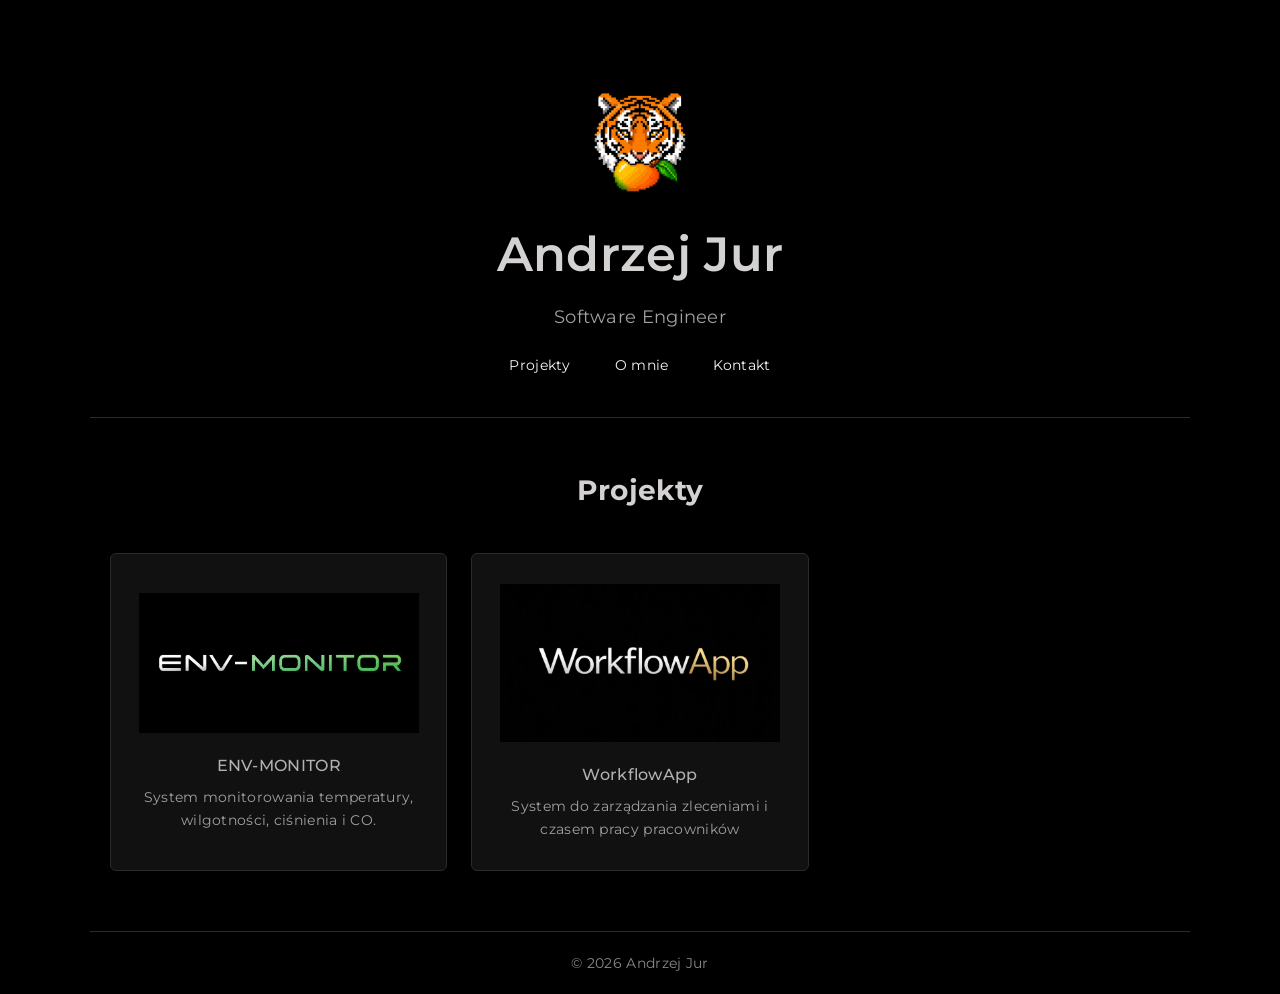
==== index.html @ 6d8a7aa9 "feat: add placeholder card for upcoming project" ====
<!DOCTYPE html>
<html lang="pl">
<head>
    <meta charset="UTF-8">
    <meta name="viewport" content="width=device-width, initial-scale=1.0">
    <title>Projekty - Andrzej Jur</title>
    <link rel="stylesheet" href="style.css?v=3">
    <link href="https://fonts.googleapis.com/css2?family=Montserrat:wght@300;400;600&display=swap" rel="stylesheet">
</head>

<body>

    <header>
        <img src="assets/Tigermango.webp" alt="Logo Tigermango" class="header-logo">

        <h1>Andrzej Jur</h1>
        <p>Software Engineer</p>

        <nav>
            <ul class="nav">
                <li><a href="/">Projekty</a></li>
                <li><a href="/aboutme.html">O mnie</a></li>
                <li><a href="/contact.html">Kontakt</a></li>
            </ul>
        </nav>
    </header>

    <main>
        <section class="page-intro">
            <h2>Projekty</h2>
        </section>

        <section class="projects-grid">
            <a href="/projekty/envmonitor/" class="project-card">
                <img src="assets/env_button_logo.webp" alt="ENV-MONITOR logo">
                <span>ENV-MONITOR</span>
                <p>System monitorowania temperatury, wilgotności, ciśnienia i CO.</p>
            </a>
            <a href="/projekty/WorkflowApp.html" class="project-card">
                <img src="/assets/WorkflowApp_logo.webp" alt="WorkflowApp">
                <span> WorkflowApp</span>
                <p>System do zarządzania zleceniami i czasem pracy pracowników</p>
            </a>
        </section>
    </main>

    <footer>
        <p>© 2026 Andrzej Jur</p>
    </footer>

    <script>
        function closePopup() {
            document.getElementById("popup").classList.add("hidden");
        }
    </script>

</body>
</html>
---- style.css ----
* {
    margin: 0;
    padding: 0;
    box-sizing: border-box;
}

body {
    background-color: #000000;
    color: #d4d1d1;
    line-height: 1.6;
    font-family: 'Montserrat', sans-serif;
    letter-spacing: 0.3px;
}

header,
main,
footer {
    max-width: 1100px;
    margin: 0 auto;
    padding: 20px;
}

header {
    border-bottom: 1px solid #2a2a2a;
    padding: 80px 20px 40px;
}

.header-logo {
    display: block;
    width: 120px;
    height: 120px;
    object-fit: cover;
    margin: 0 auto 16px;
    border-radius: 50%;
}

main section:first-of-type {
    margin-top: 30px;
}

section {
    margin-top: 60px;
    text-align: center;
}

section h2,
section p {
    margin-left: auto;
    margin-right: auto;
    max-width: 760px;
}

h1 {
    text-align: center;
    font-size: 48px;
    font-weight: 600;
    margin-bottom: 10px;
}

h2 {
    margin-bottom: 10px;
    font-size: 28px;
}

header p {
    text-align: center;
    color: #a0a0a0;
    font-size: 18px;
}

p {
    font-weight: 400;
}

.nav {
    list-style: none;
    display: flex;
    justify-content: center;
    gap: 20px;
    margin-top: 20px;
}

.nav a {
    text-decoration: none;
    color: #f5f5f5;
    padding: 6px 12px;
    border-radius: 6px;
    font-size: 14px;
}

.nav a:hover {
    background-color: #1f1f1f;
}

footer {
    border-top: 1px solid #2a2a2a;
    margin-top: 40px;
    text-align: center;
    color: #888;
    font-size: 14px;
}

/* Projekty */

.projects-grid {
    display: grid;
    grid-template-columns: repeat(3, 1fr);
    gap: 24px;
    margin-top: 40px;
}

.project-card {
    background-color: #111111;
    border: 1px solid #2a2a2a;
    border-radius: 6px;
    padding: 30px 20px;
    text-decoration: none;
    color: #f5f5f5;

    display: flex;
    flex-direction: column;
    align-items: center;
    justify-content: center;

    transition: 0.25s ease;
}

.project-card img {
    width: 100%;
    max-width: 280px;
    height: auto;
    margin-bottom: 20px;
    transition: 0.25s ease;
}

.project-card span {
    font-size: 16px;
    font-weight: 500;
    opacity: 0.7;
    transition: 0.25s ease;
}

.project-card p {
    font-size: 14px;
    color: #a0a0a0;
    margin-top: 8px;
    text-align: center;
}

.project-card:hover {
    border-color: #666;
    box-shadow: 0 0 25px rgba(255, 255, 255, 0.12);
    transform: translateY(-5px);
}

.project-card:hover span {
    opacity: 1;
}

.project-card:hover img {
    transform: scale(1.05);
}

/* Kontakt */

.contact {
    margin-top: 20px;
    text-align: center;
}

.contact-item {
    display: flex;
    align-items: center;
    justify-content: center;
    gap: 10px;

    background-color: #111111;
    border: 1px solid #2a2a2a;
    border-radius: 6px;
    padding: 15px 20px;

    max-width: 350px;
    margin: 20px auto 0;

    transition: 0.25s ease;
}

.contact-item:hover {
    border-color: #666;
    box-shadow: 0 0 25px rgba(255, 255, 255, 0.12);
    transform: translateY(-3px);
}

.icon {
    width: 20px;
    height: 20px;
    color: #a0a0a0;
    transition: 0.25s ease;
}

.contact-item:hover .icon {
    color: #f5f5f5;
}

.contact-item a {
    color: #f5f5f5;
    text-decoration: none;
    font-size: 16px;
}

.contact-item:hover a {
    color: #ffffff;
}

/* Strona projektu */

.page-intro {
    max-width: 760px;
    margin: 30px auto 0;
}

.project-title-img {
    max-width: 500px;
    width: 100%;
    margin: 0 auto;
    display: block;
}

.project-layout {
    display: grid;
    grid-template-columns: 1.2fr 0.8fr;
    gap: 60px;
    max-width: 1000px;
    margin: 60px auto 0;
}

.project-column {
    text-align: left;
}

.project-column h2 {
    text-align: left;
    margin-top: 30px;
}

.project-column h2:first-child {
    margin-top: 0;
}

.project-column p {
    max-width: none;
    margin-top: 16px;
    text-align: left;
}

.features {
    list-style: none;
    margin-top: 20px;
    padding: 0;
}

.features li {
    margin-top: 12px;
    color: #b0b0b0;
    text-align: left;
}

.project-links {
    margin-top: 40px;
    display: flex;
    justify-content: center;
    gap: 20px;
    flex-wrap: wrap;
}

.project-button {
    background-color: #111111;
    border: 1px solid #2a2a2a;
    color: #f5f5f5;
    padding: 12px 20px;
    text-decoration: none;
    border-radius: 6px;
    font-size: 14px;

    display: inline-flex;
    align-items: center;
    justify-content: center;
    gap: 8px;

    transition: 0.25s ease;
}

.project-button:hover {
    border-color: #666;
    box-shadow: 0 0 20px rgba(255, 255, 255, 0.1);
    transform: translateY(-2px);
}

.icon-button {
    width: 44px;
    height: 44px;
    padding: 0;
}

.icon-button .icon {
    width: 20px;
    height: 20px;
}
/* Popup */

.popup-overlay {
    position: fixed;
    inset: 0;
    background: rgba(0, 0, 0, 0.75);
    display: flex;
    justify-content: center;
    align-items: center;
    z-index: 999;
    padding: 20px;
}

.popup {
    background-color: #111111;
    color: #d4d1d1;
    padding: 32px 28px;
    width: 100%;
    max-width: 460px;
    border: 1px solid #2a2a2a;
    border-radius: 8px;
    text-align: center;
    box-shadow: 0 0 30px rgba(255, 255, 255, 0.10);
}

.popup h2 {
    margin-top: 0;
    margin-bottom: 14px;
    font-size: 26px;
    color: #f5f5f5;
}

.popup p {
    max-width: none;
    color: #a0a0a0;
    font-size: 16px;
    text-align: center;
}

.popup button {
    margin-top: 24px;
    padding: 12px 22px;
    border: 1px solid #2a2a2a;
    background-color: #1a1a1a;
    color: #f5f5f5;
    cursor: pointer;
    border-radius: 6px;
    font-family: 'Montserrat', sans-serif;
    font-size: 14px;
    transition: 0.25s ease;
}

.popup button:hover {
    border-color: #666;
    background-color: #222222;
    box-shadow: 0 0 20px rgba(255, 255, 255, 0.10);
    transform: translateY(-2px);
}

.hidden {
    display: none;
}

/* RWD */

@media (max-width: 900px) {
    .projects-grid {
        grid-template-columns: repeat(2, 1fr);
    }

    .project-layout {
        grid-template-columns: 1fr;
        gap: 40px;
    }
}

@media (max-width: 600px) {
    header,
    main,
    footer {
        padding: 16px;
    }

    header {
        padding-top: 40px;
        padding-bottom: 24px;
    }

    h1 {
        font-size: 32px;
    }

    h2 {
        font-size: 24px;
    }

    header p {
        font-size: 16px;
    }

    section {
        margin-top: 40px;
    }

    section p {
        font-size: 16px;
        text-align: left;
    }

    section h2 {
        text-align: left;
    }

    .nav {
        gap: 10px;
        flex-wrap: wrap;
    }

    .nav a {
        font-size: 14px;
        padding: 6px 8px;
    }

    .projects-grid {
        grid-template-columns: 1fr;
    }

    .project-title-img {
        max-width: 320px;
    }

        .popup-overlay {
        padding: 16px;
        align-items: center;
    }

    .popup {
        padding: 26px 20px;
        max-width: 100%;
        border-radius: 6px;
    }

    .popup h2 {
        font-size: 22px;
        text-align: center;
    }

    .popup p {
        font-size: 15px;
        line-height: 1.6;
        text-align: center;
    }

    .popup button {
        width: 100%;
        padding: 12px 18px;
        font-size: 14px;
    }

}
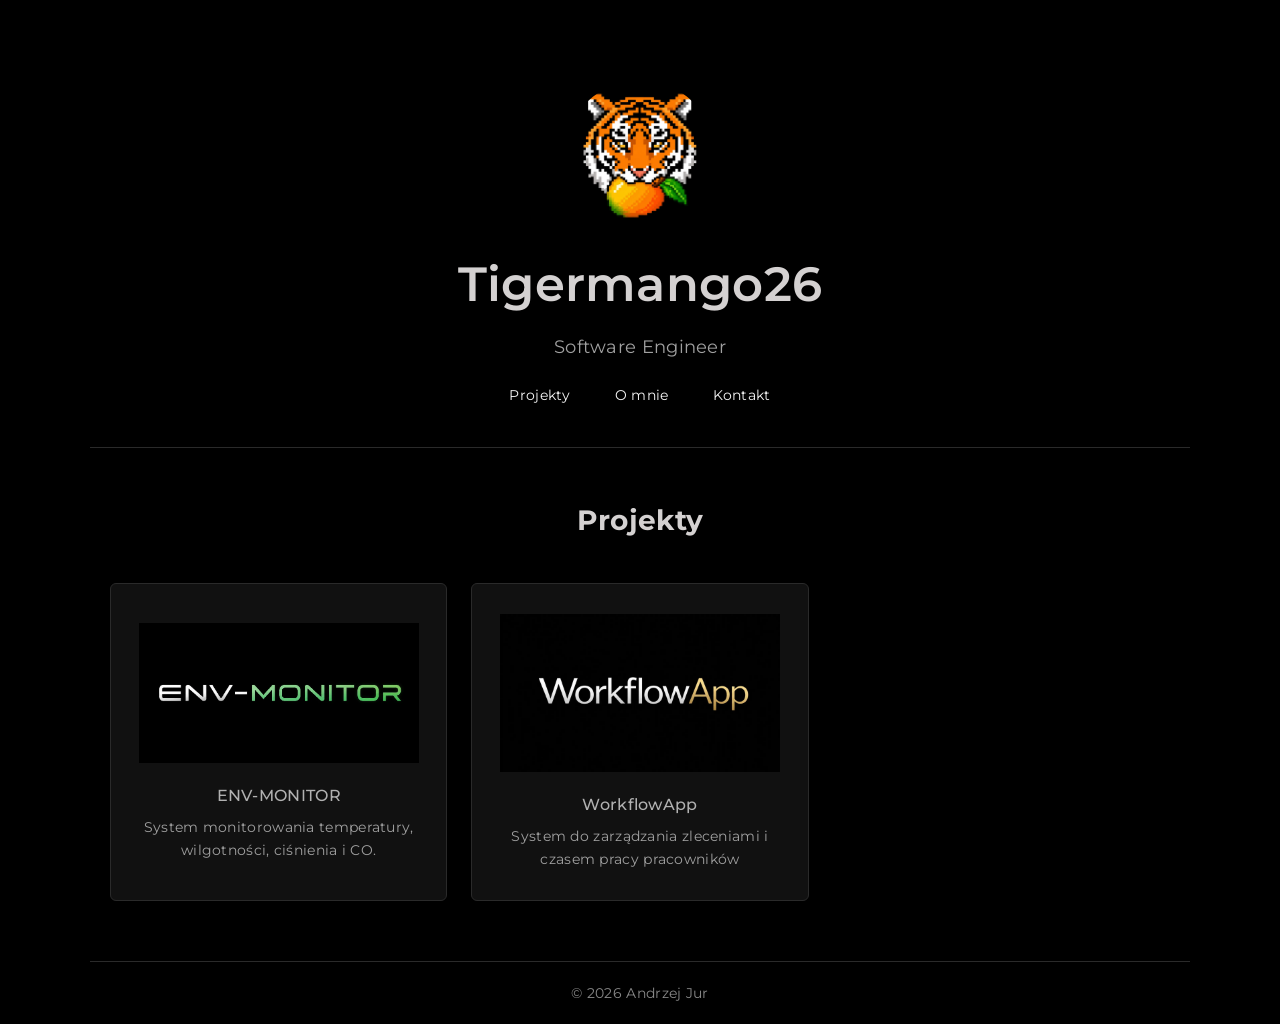
==== commit ef5d7bc0: "feat: add animated logo and  changed description" ====
--- a/index.html
+++ b/index.html
@@ -11,9 +11,9 @@
 <body>
 
     <header>
-        <img src="assets/Tigermango.webp" alt="Logo Tigermango" class="header-logo">
+        <img src="assets/Tigermango_animated.webp" alt="Logo Tigermango" class="header-logo">
 
-        <h1>Andrzej Jur</h1>
+        <h1>Tigermango26</h1>
         <p>Software Engineer</p>
 
         <nav>
--- a/style.css
+++ b/style.css
@@ -27,8 +27,8 @@
 
 .header-logo {
     display: block;
-    width: 120px;
-    height: 120px;
+    width: 150px;
+    height: 150px;
     object-fit: cover;
     margin: 0 auto 16px;
     border-radius: 50%;
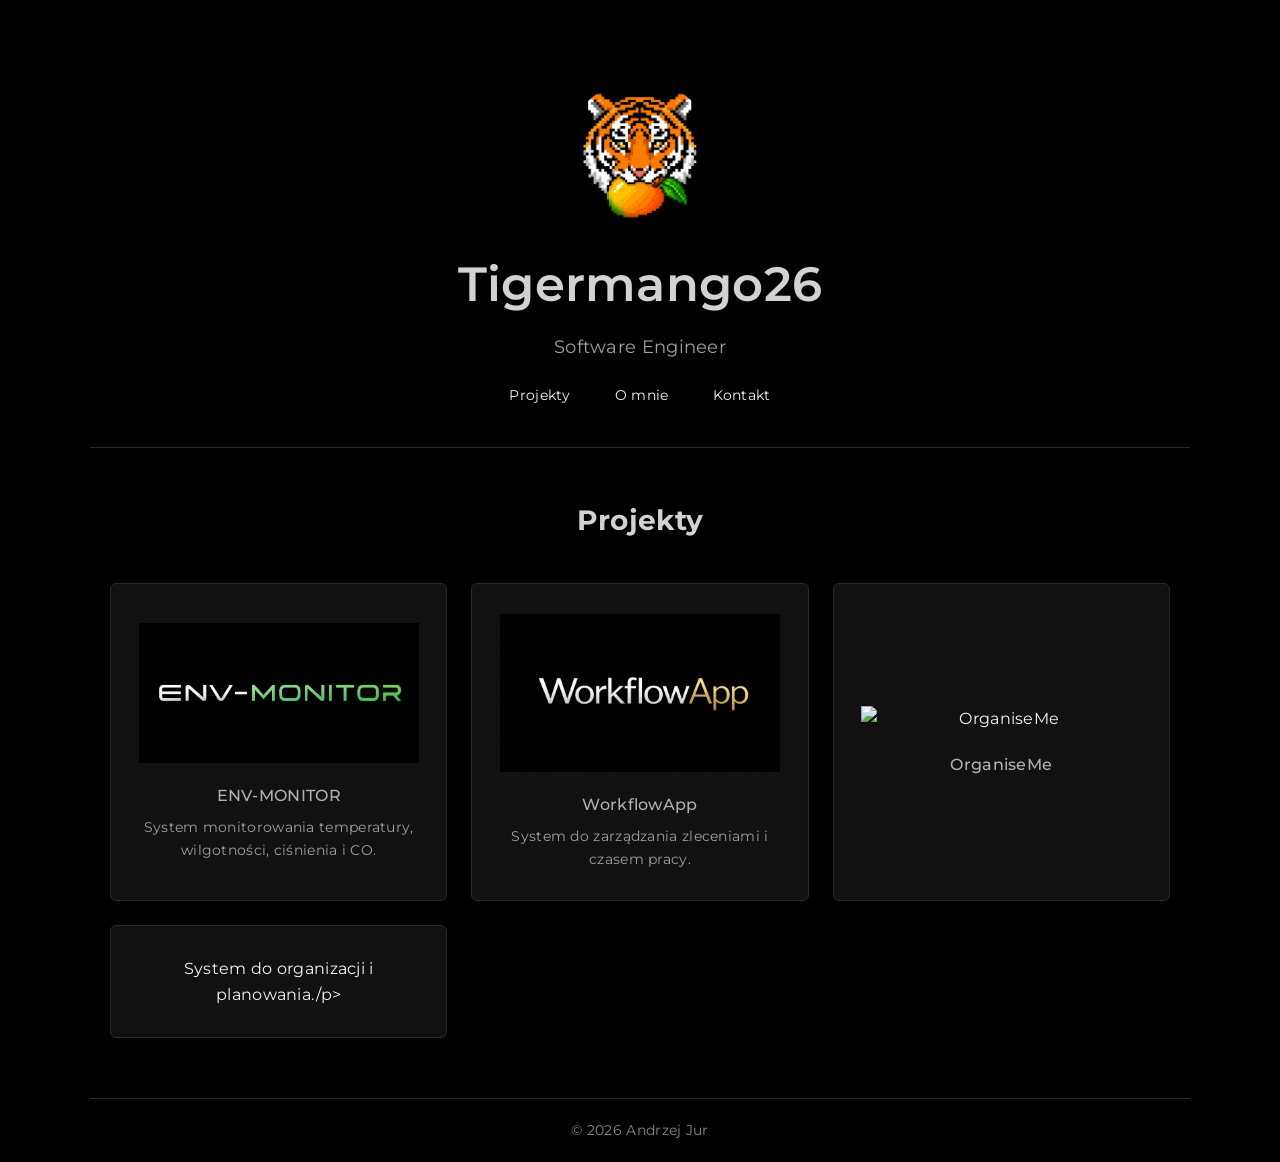
==== commit 748fc831: "feat: adding 2 panels for new projects" ====
--- a/index.html
+++ b/index.html
@@ -38,8 +38,13 @@
             </a>
             <a href="/projekty/WorkflowApp.html" class="project-card">
                 <img src="/assets/WorkflowApp_logo.webp" alt="WorkflowApp">
-                <span> WorkflowApp</span>
-                <p>System do zarządzania zleceniami i czasem pracy pracowników</p>
+                <span>WorkflowApp</span>
+                <p>System do zarządzania zleceniami i czasem pracy.</p>
+            </a>
+                <a href="/projekty/OrganiseMe.html" class="project-card">
+                <img src="/assets/OrganiseMe_logo.webp" alt="OrganiseMe">
+                <span>OrganiseMe</span>
+                <p>System do organizacji i planowania./p>
             </a>
         </section>
     </main>
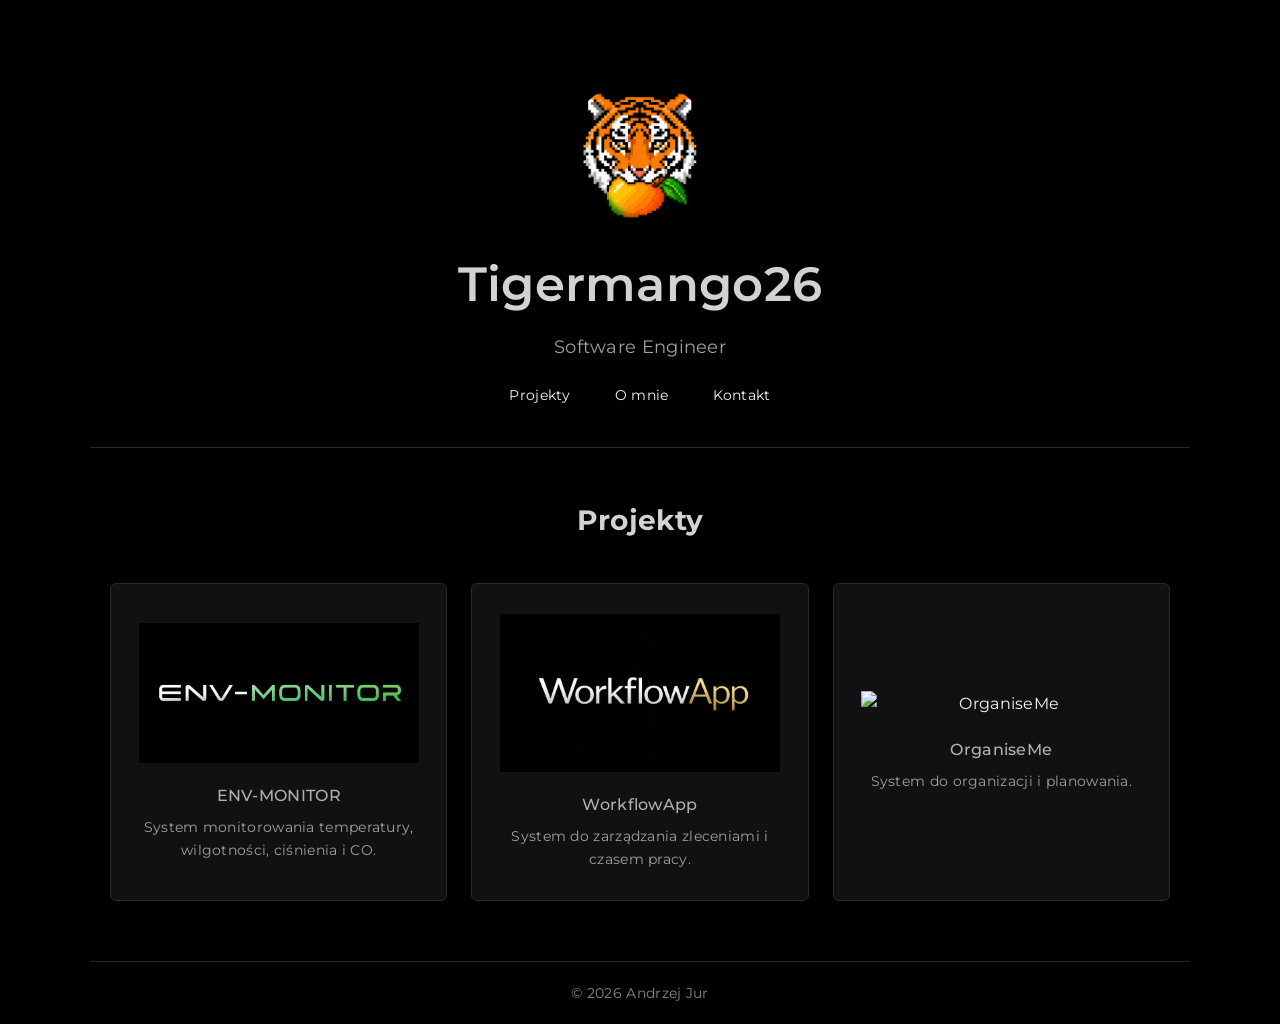
==== commit 7aa0f285: "feat: update project descriptions, media and portfolio grid" ====
--- a/index.html
+++ b/index.html
@@ -6,6 +6,7 @@
     <title>Projekty - Andrzej Jur</title>
     <link rel="stylesheet" href="style.css?v=3">
     <link href="https://fonts.googleapis.com/css2?family=Montserrat:wght@300;400;600&display=swap" rel="stylesheet">
+    <link rel="icon" type="image/jpg" href="assets/favicon.jpg"
 </head>
 
 <body>
@@ -36,15 +37,15 @@
                 <span>ENV-MONITOR</span>
                 <p>System monitorowania temperatury, wilgotności, ciśnienia i CO.</p>
             </a>
-            <a href="/projekty/WorkflowApp.html" class="project-card">
+            <a href="/projekty/workflowapp/" class="project-card">
                 <img src="/assets/WorkflowApp_logo.webp" alt="WorkflowApp">
                 <span>WorkflowApp</span>
                 <p>System do zarządzania zleceniami i czasem pracy.</p>
             </a>
-                <a href="/projekty/OrganiseMe.html" class="project-card">
+                <a href="/projekty/organiseme/" class="project-card">
                 <img src="/assets/OrganiseMe_logo.webp" alt="OrganiseMe">
                 <span>OrganiseMe</span>
-                <p>System do organizacji i planowania./p>
+                <p>System do organizacji i planowania.</p>
             </a>
         </section>
     </main>
--- a/style.css
+++ b/style.css
@@ -98,6 +98,10 @@
     text-align: center;
     color: #888;
     font-size: 14px;
+}
+
+.page-intro p {
+    margin-bottom: 1rem;
 }
 
 /* Projekty */
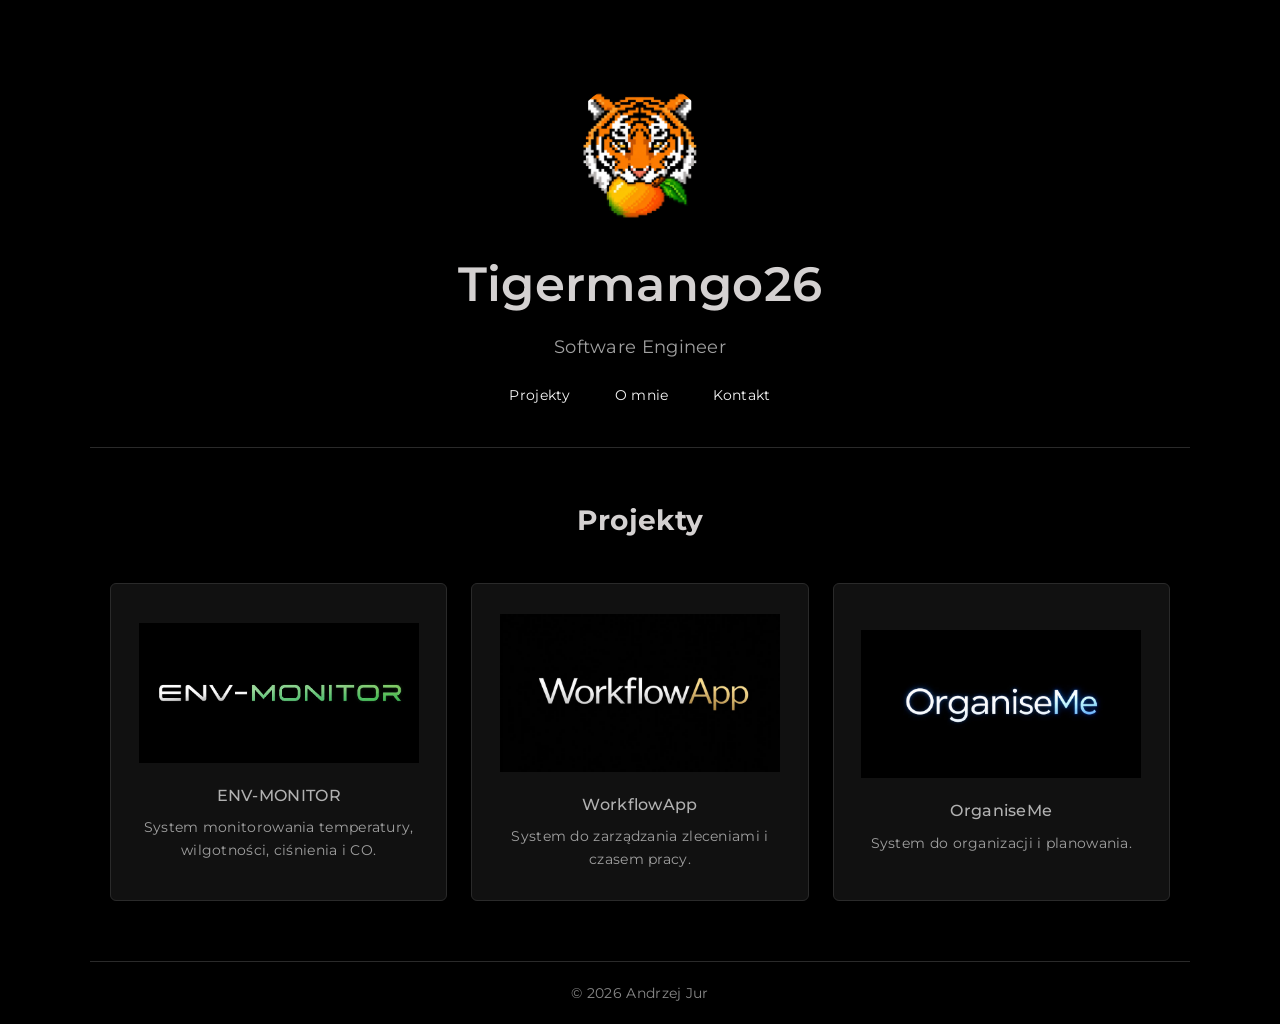
==== commit 23edf2be: "fixed path to picture file" ====
--- a/index.html
+++ b/index.html
@@ -43,7 +43,7 @@
                 <p>System do zarządzania zleceniami i czasem pracy.</p>
             </a>
                 <a href="/projekty/organiseme/" class="project-card">
-                <img src="/assets/OrganiseMe_logo.webp" alt="OrganiseMe">
+                <img src="/assets/organiseme_logo.webp" alt="OrganiseMe">
                 <span>OrganiseMe</span>
                 <p>System do organizacji i planowania.</p>
             </a>
@@ -61,4 +61,4 @@
     </script>
 
 </body>
-</html>+</html>
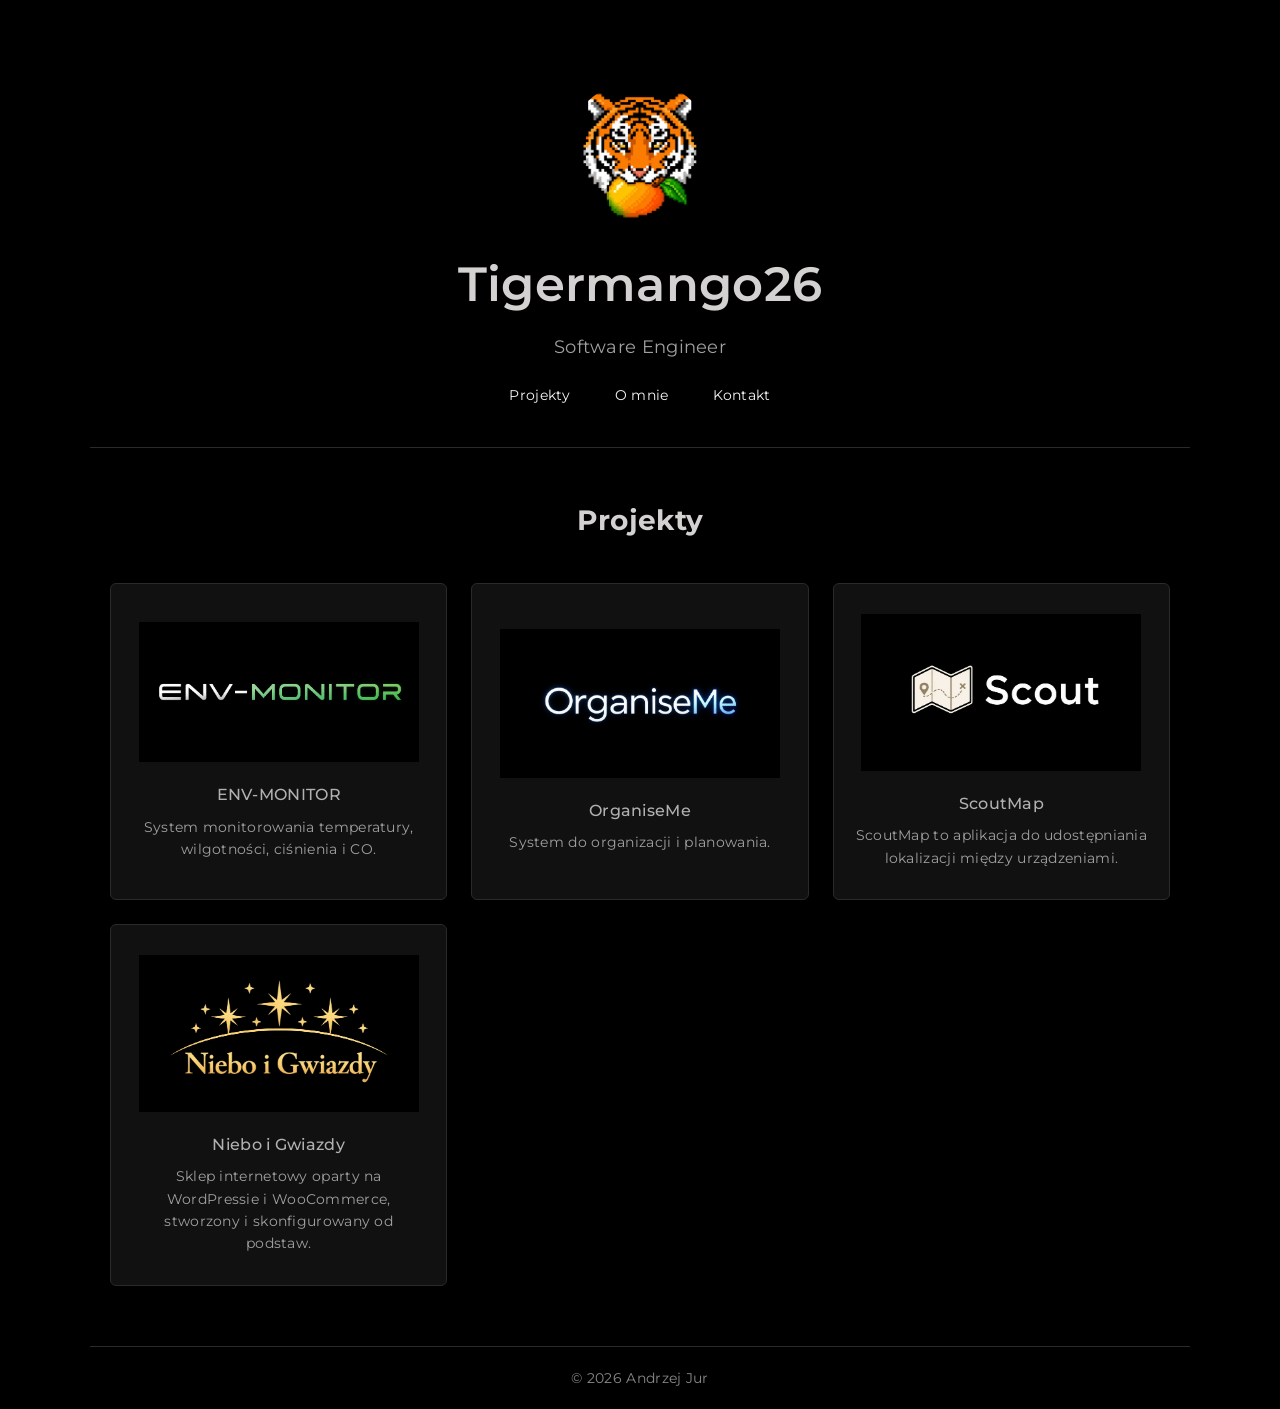
==== commit c7748fd0: "Update portfolio content and project layout" ====
--- a/index.html
+++ b/index.html
@@ -37,16 +37,27 @@
                 <span>ENV-MONITOR</span>
                 <p>System monitorowania temperatury, wilgotności, ciśnienia i CO.</p>
             </a>
-            <a href="/projekty/workflowapp/" class="project-card">
-                <img src="/assets/WorkflowApp_logo.webp" alt="WorkflowApp">
-                <span>WorkflowApp</span>
-                <p>System do zarządzania zleceniami i czasem pracy.</p>
-            </a>
-                <a href="/projekty/organiseme/" class="project-card">
+
+            <a href="/projekty/organiseme/" class="project-card">
                 <img src="/assets/organiseme_logo.webp" alt="OrganiseMe">
                 <span>OrganiseMe</span>
                 <p>System do organizacji i planowania.</p>
             </a>
+
+            <a href="/projekty/scoutmap/" class="project-card">
+                <img src="/assets/scoutmap_logo.webp" alt="ScoutMap">
+                <span>ScoutMap</span>
+                <p>ScoutMap to aplikacja do udostępniania lokalizacji między urządzeniami.</p>
+            </a>
+
+            <a href="/projekty/nieboigwiazdy/" class="project-card">
+                <img src="/assets/nieboigwiazdy_logo.webp" alt="Niebo i Gwiazdy">
+                <span>Niebo i Gwiazdy</span>
+                <p>Sklep internetowy oparty na WordPressie i WooCommerce, stworzony i skonfigurowany od podstaw.</p>
+            </a>
+
+
+
         </section>
     </main>
 
--- a/style.css
+++ b/style.css
@@ -258,15 +258,33 @@
 }
 
 .features {
-    list-style: none;
+    list-style: disc;
     margin-top: 20px;
-    padding: 0;
+    padding-left: 40px;
 }
 
 .features li {
     margin-top: 12px;
     color: #b0b0b0;
     text-align: left;
+}
+
+.technologies {
+    margin-top: 20px;
+    padding-left: 0;
+    list-style: none;
+}
+
+.technologies li {
+    text-align: left;
+    margin-top: 2px;
+    color: #d4d1d1;
+    line-height: 1.5;
+}
+
+.technologies li strong {
+    color: #f5f5f5;
+    font-weight: 600;
 }
 
 .project-links {
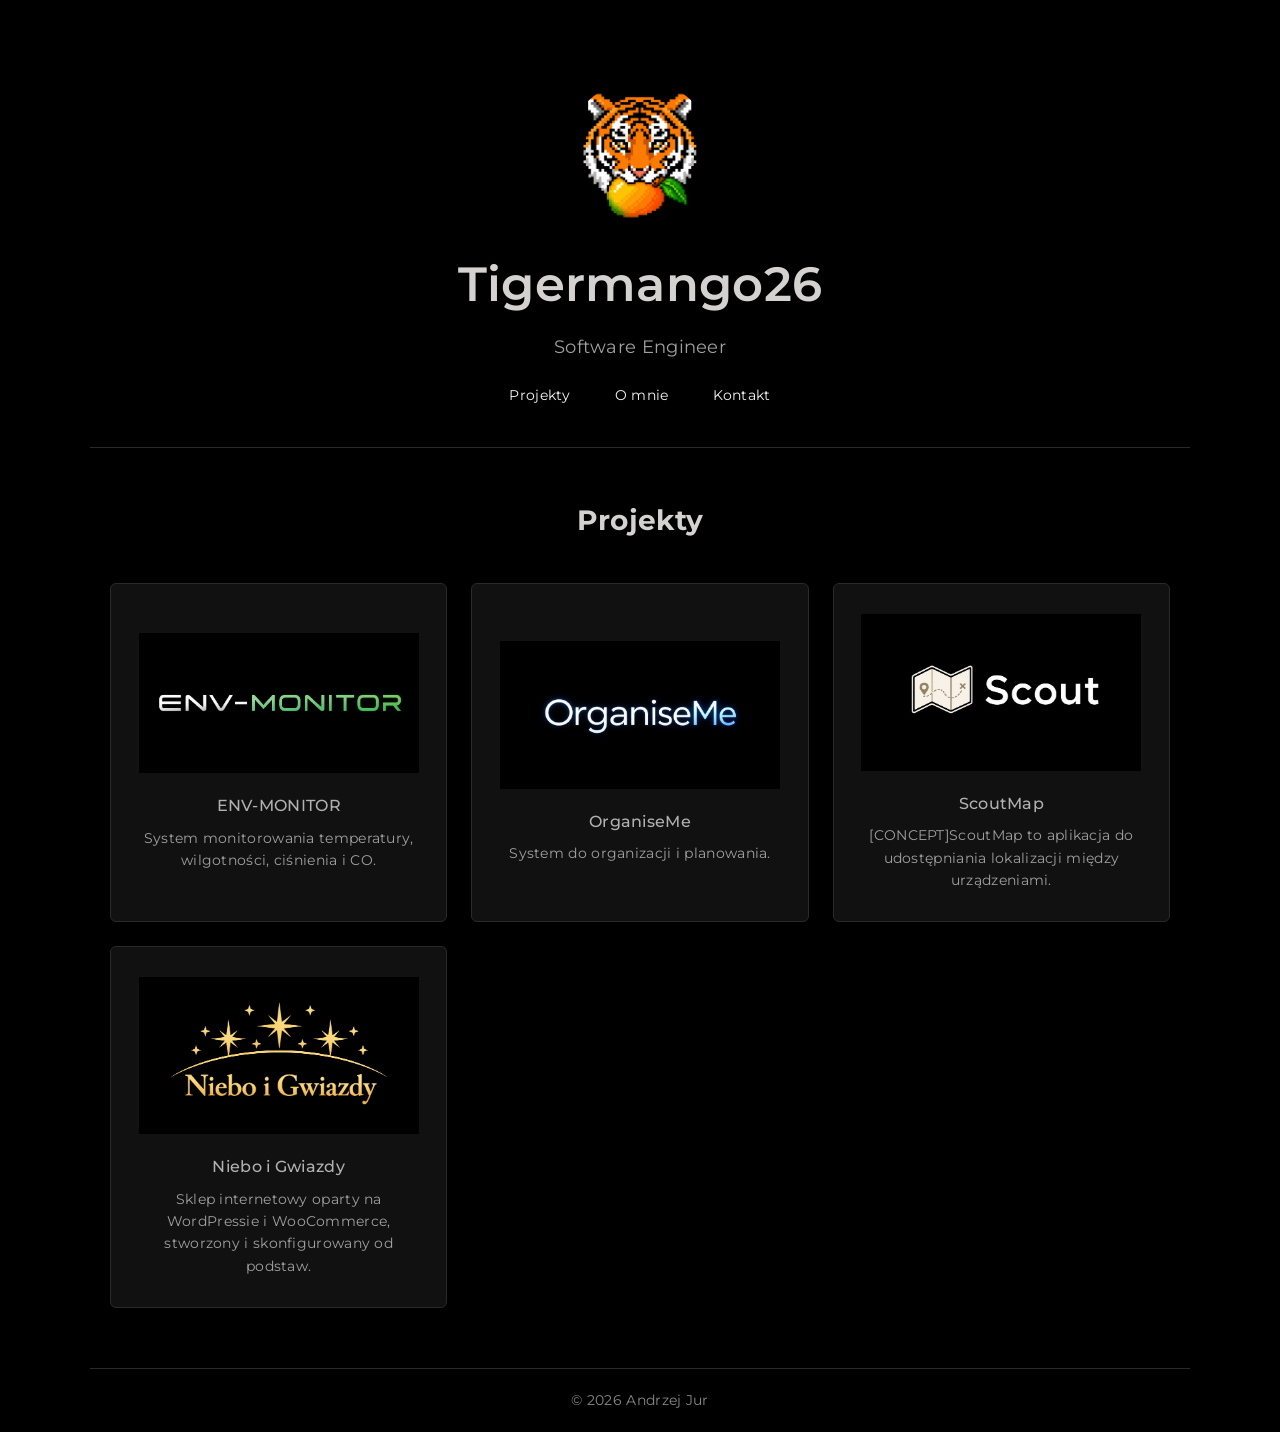
==== commit a5bd0316: "description update" ====
--- a/index.html
+++ b/index.html
@@ -47,7 +47,7 @@
             <a href="/projekty/scoutmap/" class="project-card">
                 <img src="/assets/scoutmap_logo.webp" alt="ScoutMap">
                 <span>ScoutMap</span>
-                <p>ScoutMap to aplikacja do udostępniania lokalizacji między urządzeniami.</p>
+                <p>[CONCEPT]ScoutMap to aplikacja do udostępniania lokalizacji między urządzeniami.</p>
             </a>
 
             <a href="/projekty/nieboigwiazdy/" class="project-card">
